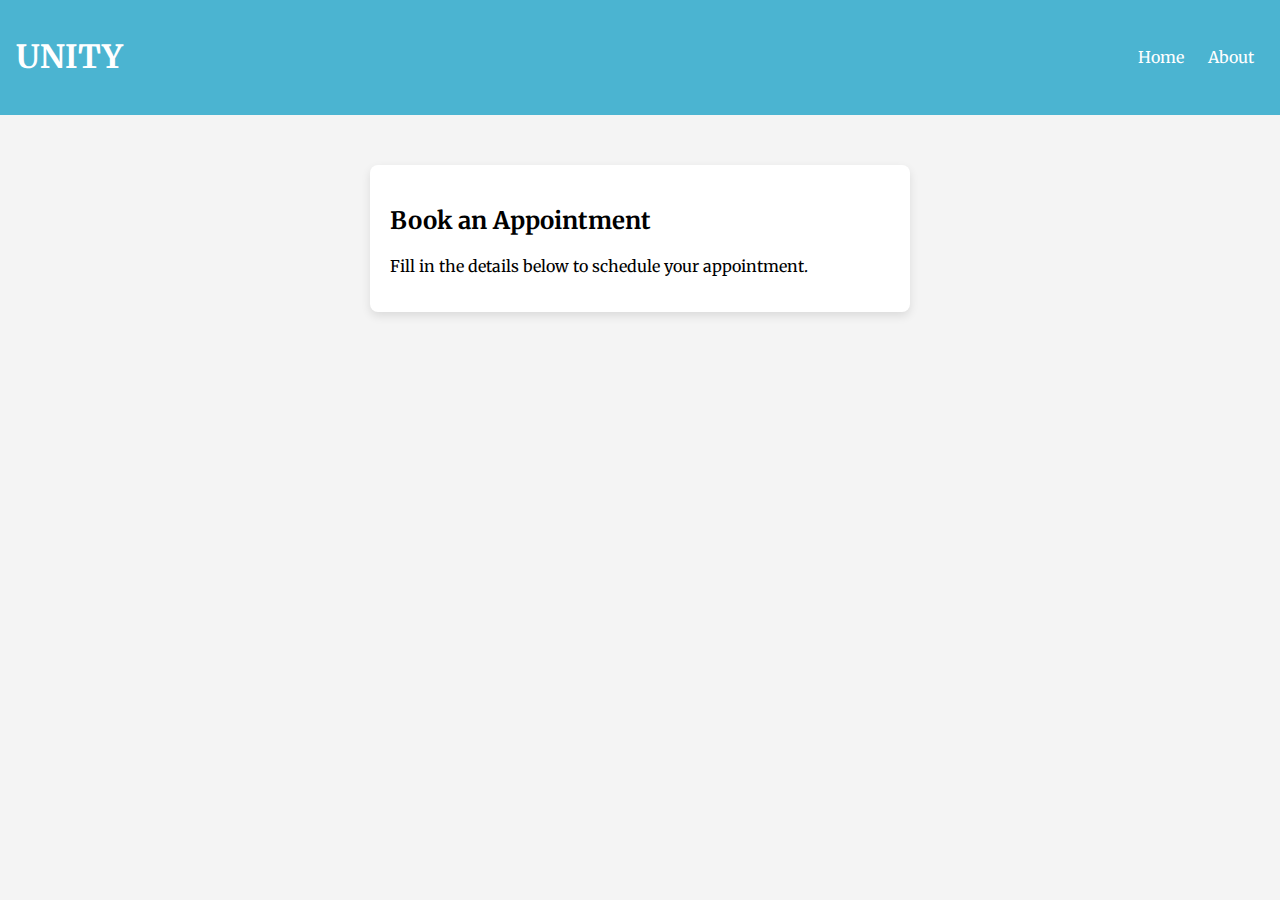
==== appointment.html @ f087ea60 "Login/Registration, Appointment and Landing Page Basic" ====
<!DOCTYPE html>
<html lang="en">
<head>
    <meta charset="UTF-8">
    <meta name="viewport" content="width=device-width, initial-scale=1.0">
    <title>Book Appointment - Unity Hospital</title>
    <link rel="stylesheet" href="styles.css">
</head>
<body>
    <div class="navbar">
        <h1>UNITY</h1>
        <nav>
            <a href="home.html">Home</a>
            <a href="about.html">About</a>
        </nav>
    </div>
    <div class="container">
        <h2>Book an Appointment</h2>
        <p>Fill in the details below to schedule your appointment.</p>
        <form id="appointment-form">
            <div class="form-group">
                <label for="name">Name</label>
                <input type="text" id="name" placeholder="Enter your name" required>
            </div>
            <div class="form-group">
                <label for="date">Date</label>
                <input type="date" id="date" required>
            </div>
            <div class="form-group">
                <label for="time">Time</label>
                <input type="time" id="time" required>
            </div>
            <button type="submit" class="btn">Book Appointment</button>
        </form>
    </div>
</body>
</html>
---- styles.css ----
@import url('https://fonts.googleapis.com/css2?family=Merriweather:ital,wght@0,300;0,400;0,700;0,900;1,300;1,400;1,700;1,900&display=swap');

body {
    font-family: "Merriweather", sans-serif;
    background-color: #f4f4f4;
    margin: 0;
    padding: 0;
}

.navbar {
    background-color: #4BB4D1;
    padding: 1rem;
    color: white;
    display: flex;
    justify-content: space-between;
    align-items: center;
}

.navbar a {
    color: white;
    text-decoration: none;
    margin: 0 10px;
}

.container {
    max-width: 500px;
    margin: 50px auto;
    background: white;
    padding: 20px;
    border-radius: 8px;
    box-shadow: 0 4px 10px rgba(0, 0, 0, 0.1);
}

.tabs {
    display: flex;
    justify-content: space-around;
    margin-bottom: 20px;
}

.tabs button {
    flex: 1;
    padding: 10px;
    border: none;
    cursor: pointer;
    font-size: 16px;
}

.tabs button.active {
    background-color: #4BB4D1;
    color: white;
}

#login-tab {
    border-top-left-radius: 5px;
    border-bottom-left-radius: 5px;
}

#doctor-tab{
    border-top-right-radius: 5px;
    border-bottom-right-radius: 5px;
}
form {
    display: none;
}

form.active {
    display: block;
}

.form-group {
    margin-bottom: 15px;
}

.form-group label {
    display: block;
    margin-bottom: 5px;
    font-weight: bold;
}

.form-group input, select {
    width: 100%;
    padding: 10px; /* Adjusted padding for better fit */
    border: 1px solid #ccc;
    border-radius: 5px;
    box-sizing: border-box; /* Include padding and border in width */
}

.form-group .radio-group {
    display: flex;
    gap: 15px;
    align-items: center;
    margin-bottom: 10px; /* Added margin for better spacing */
}

.radio-group input[type="radio"] {
    accent-color: #4BB4D1; /* Match the theme color */
    width: 16px;
    height: 16px;
    margin-right: 5px;
}

.form-group .radio-group label {
    margin-right: 10px;
}

.btn {
    display: block;
    width: 100%;
    padding: 10px;
    border: none;
    background-color: #4BB4D1;
    color: white;
    font-size: 16px;
    cursor: pointer;
    border-radius: 5px;
}

.btn:hover {
    background-color: #3391aa;
}

/* New styles for password visibility icon */
.toggle-password {
    width: 20px; /* Set the width of the icon */
    height: 20px; /* Set the height of the icon */
    position: absolute;
    right: 10px;
    top: 50%;
    transform: translateY(-50%);
    cursor: pointer;
}
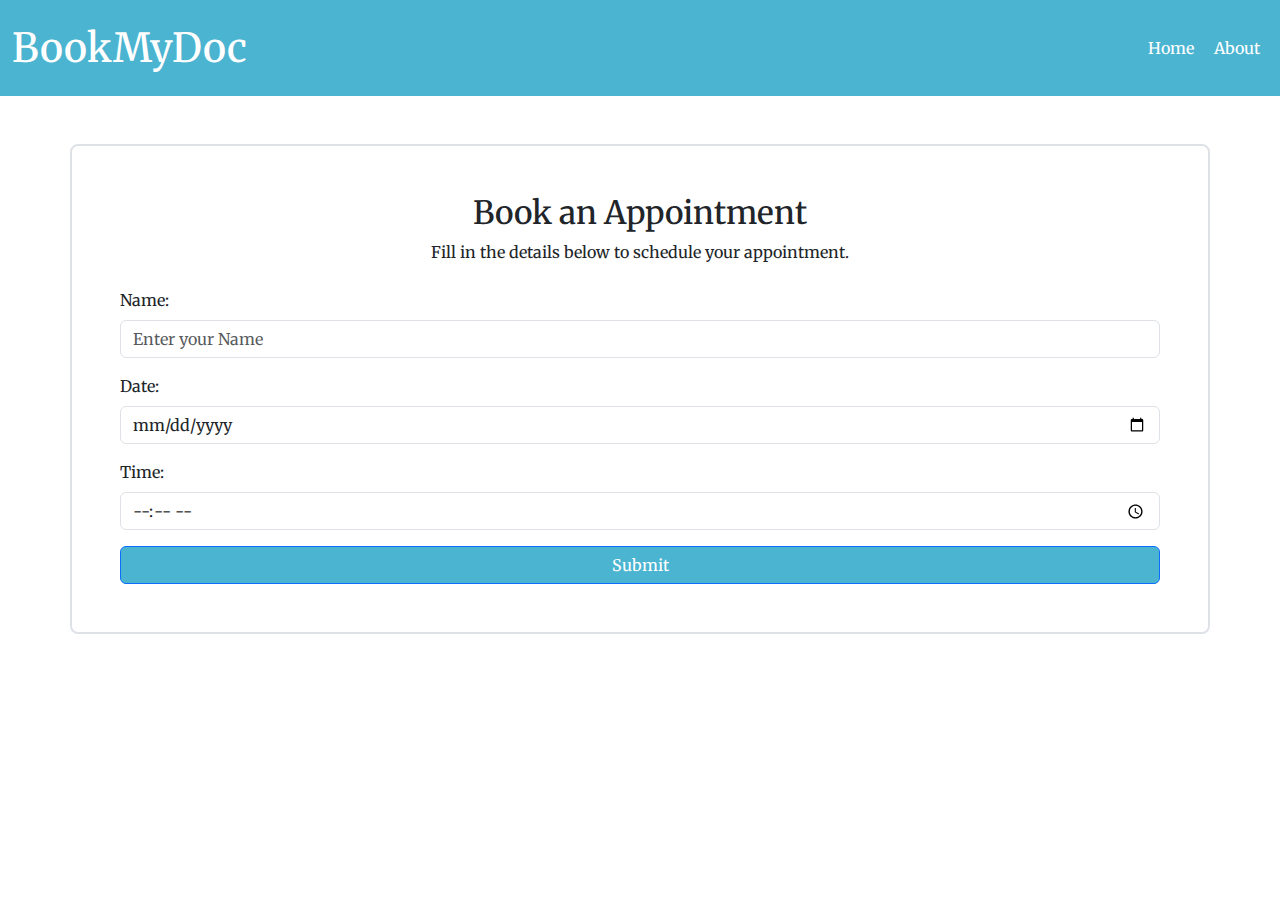
==== commit 6214da8b: "Implemented Bootstrap in Appointment.html" ====
--- a/appointment.html
+++ b/appointment.html
@@ -1,37 +1,85 @@
 <!DOCTYPE html>
 <html lang="en">
-<head>
-    <meta charset="UTF-8">
-    <meta name="viewport" content="width=device-width, initial-scale=1.0">
-    <title>Book Appointment - Unity Hospital</title>
-    <link rel="stylesheet" href="styles.css">
-</head>
-<body>
-    <div class="navbar">
-        <h1>UNITY</h1>
-        <nav>
-            <a href="home.html">Home</a>
-            <a href="about.html">About</a>
+    <head>
+        <meta charset="UTF-8" />
+        <meta name="viewport" content="width=device-width, initial-scale=1.0" />
+        <title>BookMyDoc</title>
+        <link
+            href="https://cdn.jsdelivr.net/npm/bootstrap@5.3.3/dist/css/bootstrap.min.css"
+            rel="stylesheet"
+            href="styles.css"
+        />
+        <link rel="preconnect" href="https://fonts.googleapis.com" />
+        <link rel="preconnect" href="https://fonts.gstatic.com" crossorigin />
+        <link
+            href="https://fonts.googleapis.com/css2?family=Cardo:ital,wght@0,400;0,700;1,400&family=Merriweather:ital,wght@0,300;0,400;0,700;0,900;1,300;1,400;1,700;1,900&family=Poppins:ital,wght@0,100;0,200;0,300;0,400;0,500;0,600;0,700;0,800;0,900;1,100;1,200;1,300;1,400;1,500;1,600;1,700;1,800;1,900&display=swap"
+            rel="stylesheet"
+        />
+        <style>
+            body {
+                font-family: "Merriweather", serif;
+            }
+            h1,
+            h2,
+            p {
+                font-family: "Merriweather", serif;
+            }
+        </style>
+    </head>
+    <body>
+        <nav
+            class="navbar navbar-expand-sm py-3 py-4"
+            style="background-color: #4bb4d1"
+        >
+            <div
+                class="container-fluid d-flex justify-content-between align-items-center"
+            >
+                <h1 class="text-white mb-0">BookMyDoc</h1>
+                <div>
+                    <a
+                        href="home.html"
+                        class="text-white mx-2 text-decoration-none"
+                        >Home</a
+                    >
+                    <a
+                        href="about.html"
+                        class="text-white mx-2 text-decoration-none"
+                        >About</a
+                    >
+                </div>
+            </div>
         </nav>
-    </div>
-    <div class="container">
-        <h2>Book an Appointment</h2>
-        <p>Fill in the details below to schedule your appointment.</p>
-        <form id="appointment-form">
-            <div class="form-group">
-                <label for="name">Name</label>
-                <input type="text" id="name" placeholder="Enter your name" required>
-            </div>
-            <div class="form-group">
-                <label for="date">Date</label>
-                <input type="date" id="date" required>
-            </div>
-            <div class="form-group">
-                <label for="time">Time</label>
-                <input type="time" id="time" required>
-            </div>
-            <button type="submit" class="btn">Book Appointment</button>
-        </form>
-    </div>
-</body>
+        <div class="container p-5 my-5 border border-2 rounded-3">
+            <h2 class="text-center">Book an Appointment</h2>
+            <p class="text-center">
+                Fill in the details below to schedule your appointment.
+            </p>
+            <form class="mt-4">
+                <div class="mb-3">
+                    <label for="name" class="form-label">Name:</label>
+                    <input
+                        type="text"
+                        class="form-control"
+                        id="name"
+                        placeholder="Enter your Name"
+                    />
+                </div>
+                <div class="mb-3">
+                    <label for="date" class="form-label">Date:</label>
+                    <input type="date" class="form-control" id="date" />
+                </div>
+                <div class="mb-3">
+                    <label for="time" class="form-label">Time:</label>
+                    <input type="time" class="form-control" id="time" />
+                </div>
+                <button
+                    type="submit"
+                    class="btn btn-primary w-100"
+                    style="background-color: #4bb4d1"
+                >
+                    Submit
+                </button>
+            </form>
+        </div>
+    </body>
 </html>
--- a/styles.css
+++ b/styles.css
@@ -119,13 +119,21 @@
     background-color: #3391aa;
 }
 
-/* New styles for password visibility icon */
+
 .toggle-password {
-    width: 20px; /* Set the width of the icon */
-    height: 20px; /* Set the height of the icon */
+    width: 20px;
+    height: 20px; 
     position: absolute;
     right: 10px;
     top: 50%;
     transform: translateY(-50%);
     cursor: pointer;
 }
+
+.container a{
+    text-decoration: none;
+}
+
+.custom-navbar{
+    background-color: #3391aa;
+}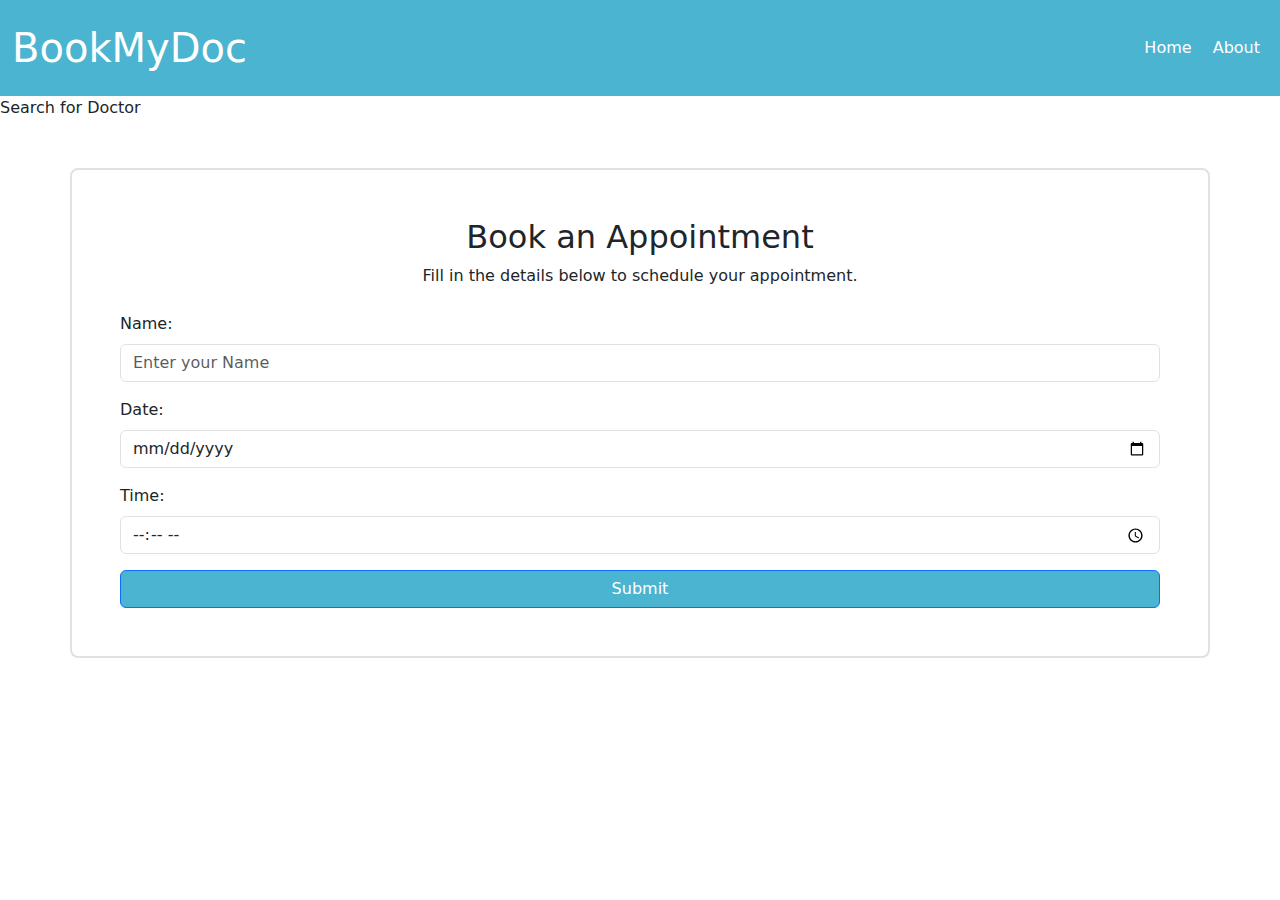
==== commit 96aa4261: "javascript validation" ====
--- a/appointment.html
+++ b/appointment.html
@@ -15,16 +15,7 @@
             href="https://fonts.googleapis.com/css2?family=Cardo:ital,wght@0,400;0,700;1,400&family=Merriweather:ital,wght@0,300;0,400;0,700;0,900;1,300;1,400;1,700;1,900&family=Poppins:ital,wght@0,100;0,200;0,300;0,400;0,500;0,600;0,700;0,800;0,900;1,100;1,200;1,300;1,400;1,500;1,600;1,700;1,800;1,900&display=swap"
             rel="stylesheet"
         />
-        <style>
-            body {
-                font-family: "Merriweather", serif;
-            }
-            h1,
-            h2,
-            p {
-                font-family: "Merriweather", serif;
-            }
-        </style>
+        <link rel="stylesheet" href="appointment.css" />
     </head>
     <body>
         <nav
@@ -49,6 +40,9 @@
                 </div>
             </div>
         </nav>
+        <div class="searchbox">
+            Search for Doctor
+        </div>
         <div class="container p-5 my-5 border border-2 rounded-3">
             <h2 class="text-center">Book an Appointment</h2>
             <p class="text-center">
@@ -57,28 +51,17 @@
             <form class="mt-4">
                 <div class="mb-3">
                     <label for="name" class="form-label">Name:</label>
-                    <input
-                        type="text"
-                        class="form-control"
-                        id="name"
-                        placeholder="Enter your Name"
-                    />
+                    <input type="text" class="form-control" id="name" placeholder="Enter your Name" required/>
                 </div>
                 <div class="mb-3">
                     <label for="date" class="form-label">Date:</label>
-                    <input type="date" class="form-control" id="date" />
+                    <input type="date" class="form-control" id="date" required/>
                 </div>
                 <div class="mb-3">
                     <label for="time" class="form-label">Time:</label>
-                    <input type="time" class="form-control" id="time" />
+                    <input type="time" class="form-control" id="time" required/>
                 </div>
-                <button
-                    type="submit"
-                    class="btn btn-primary w-100"
-                    style="background-color: #4bb4d1"
-                >
-                    Submit
-                </button>
+                <button type="submit" class="btn btn-primary w-100" style="background-color: #4bb4d1"> Submit </button>
             </form>
         </div>
     </body>
